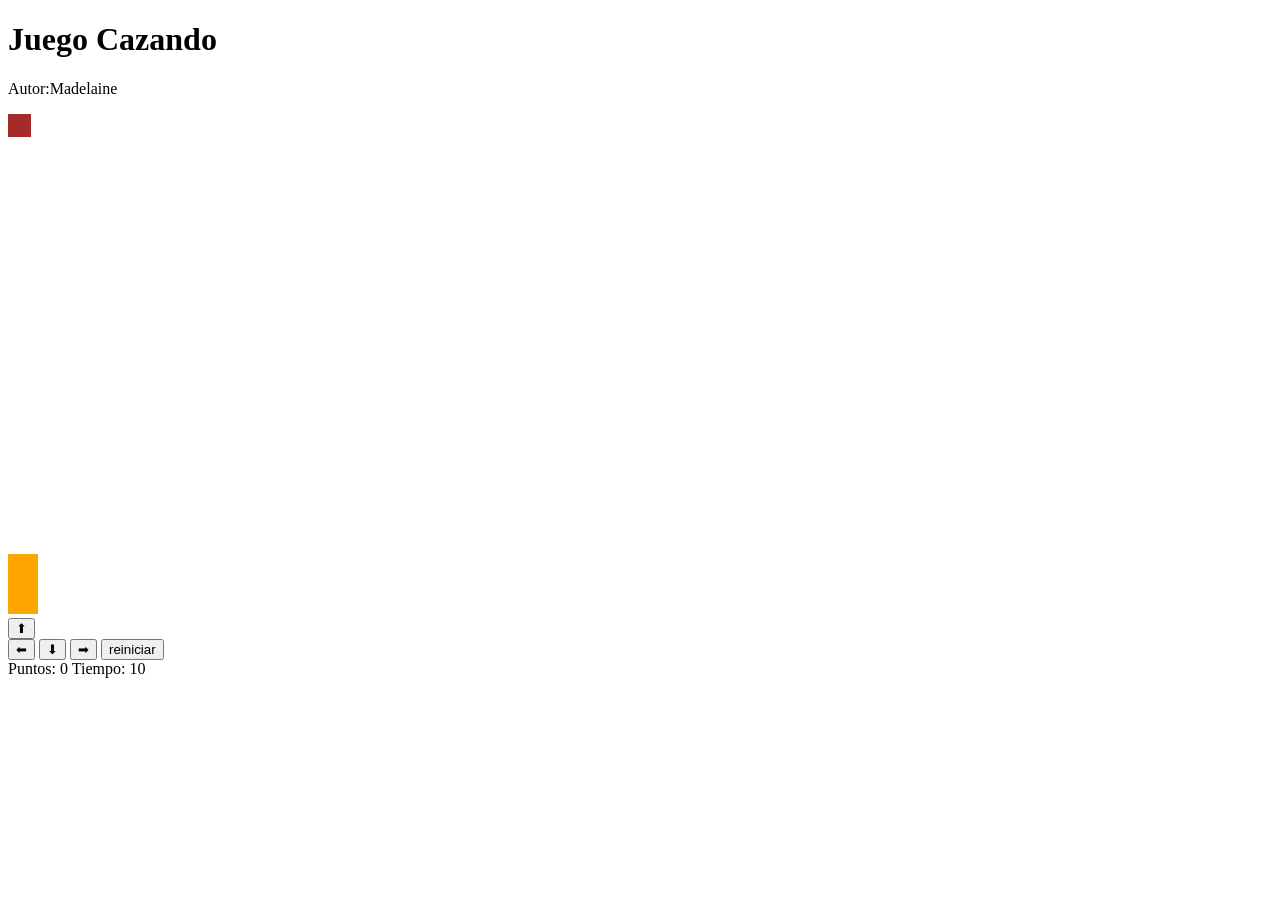
==== index.html @ 52787a4e "subir" ====
<!DOCTYPE html>
<html>
<head>
  <title>Juego Cazando</title>
  <link href="cazando.css" rel="stylesheet"/>
</head>
<body onload="dibujarIniciar()">

  <h1>Juego Cazando</h1>
  <p>Autor:Madelaine</p>
  <canvas id="areaJuego" width="500" height="500"></canvas>

  <div class="controles">
    <button onclick="moverArriba()">⬆</button>
    <br>
    <button onclick="moverIzquierda()">⬅</button>
    <button onclick="moverAbajo()">⬇</button>
    <button onclick="moverDerecha()">➡</button>
    <button onclick="reiniciar()">reiniciar</button>
  </div>


  <div class="panel">
    <span>Puntos: <span id="puntos">0</span></span>
    <span>Tiempo: <span id="tiempo">10</span></span>
  </div>

  <p id="mensaje"></p>
  <script src="cazando.js"></script>
  <script src="util.js"></script>
</body>
</html>
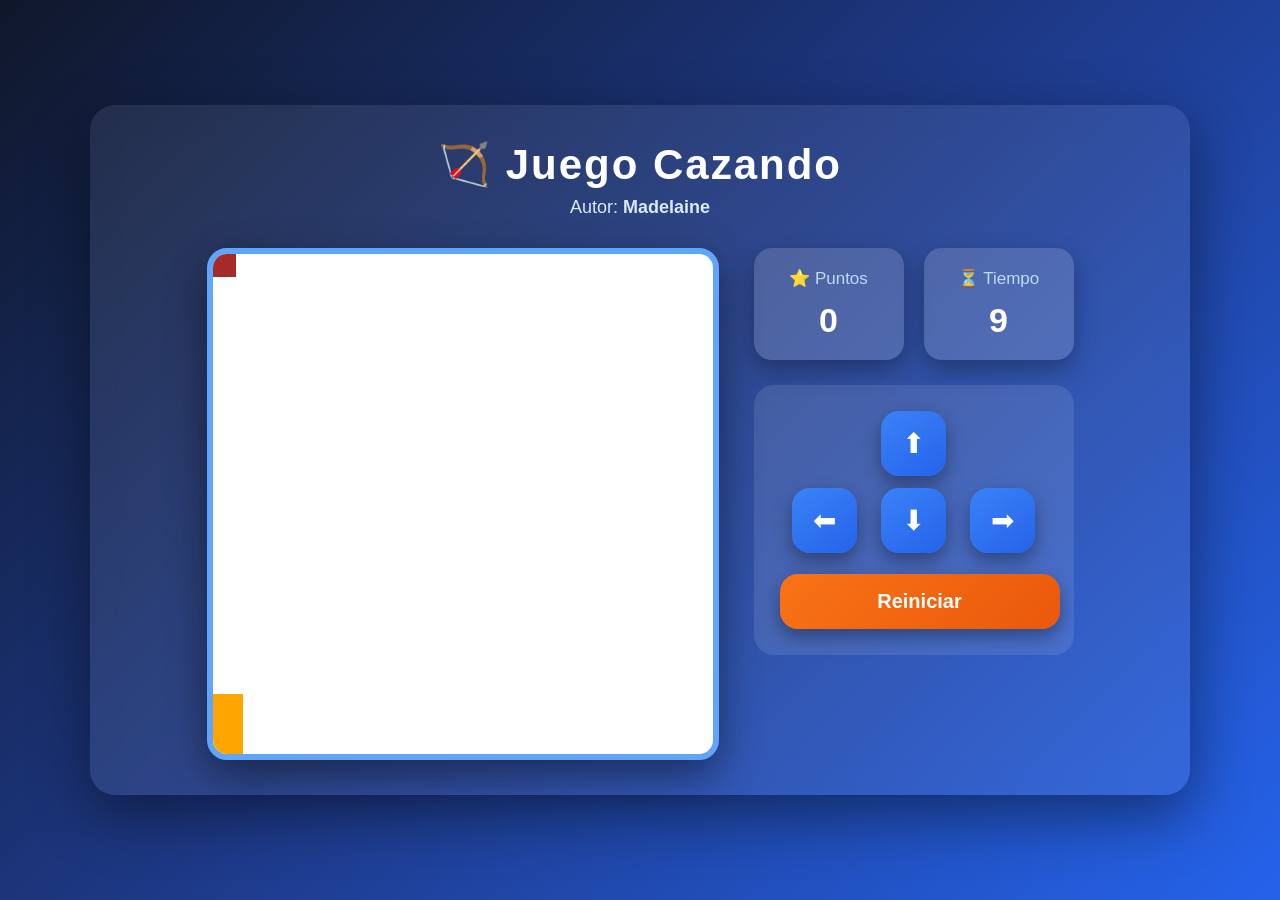
==== commit 6f599814: "estilo con IA" ====
--- a/index.html
+++ b/index.html
@@ -1,32 +1,66 @@
 <!DOCTYPE html>
-<html>
+<html lang="es">
 <head>
-  <title>Juego Cazando</title>
-  <link href="cazando.css" rel="stylesheet"/>
+    <meta charset="UTF-8">
+    <title>Juego Cazando</title>
+    <link rel="stylesheet" href="cazando.css">
 </head>
+
 <body onload="dibujarIniciar()">
 
-  <h1>Juego Cazando</h1>
-  <p>Autor:Madelaine</p>
-  <canvas id="areaJuego" width="500" height="500"></canvas>
+<div class="contenedor">
 
-  <div class="controles">
-    <button onclick="moverArriba()">⬆</button>
-    <br>
-    <button onclick="moverIzquierda()">⬅</button>
-    <button onclick="moverAbajo()">⬇</button>
-    <button onclick="moverDerecha()">➡</button>
-    <button onclick="reiniciar()">reiniciar</button>
-  </div>
+    <header class="cabecera">
+        <h1>🏹 Juego Cazando</h1>
+        <p>Autor: <strong>Madelaine</strong></p>
+    </header>
 
+    <div class="juego">
 
-  <div class="panel">
-    <span>Puntos: <span id="puntos">0</span></span>
-    <span>Tiempo: <span id="tiempo">10</span></span>
-  </div>
+        <canvas id="areaJuego" width="500" height="500"></canvas>
 
-  <p id="mensaje"></p>
-  <script src="cazando.js"></script>
-  <script src="util.js"></script>
+        <div class="ladoDerecho">
+
+            <div class="panel">
+
+                <div class="tarjeta">
+                    <span class="tituloPanel">⭐ Puntos</span>
+                    <span id="puntos">0</span>
+                </div>
+
+                <div class="tarjeta">
+                    <span class="tituloPanel">⏳ Tiempo</span>
+                    <span id="tiempo">10</span>
+                </div>
+
+            </div>
+
+            <div class="controles">
+
+                <button onclick="moverArriba()">⬆</button>
+
+                <div class="fila">
+                    <button onclick="moverIzquierda()">⬅</button>
+                    <button onclick="moverAbajo()">⬇</button>
+                    <button onclick="moverDerecha()">➡</button>
+                </div>
+
+                <button class="reiniciar" onclick="reiniciar()">
+                    Reiniciar
+                </button>
+
+            </div>
+
+            <p id="mensaje"></p>
+
+        </div>
+
+    </div>
+
+</div>
+
+<script src="cazando.js"></script>
+<script src="util.js"></script>
+
 </body>
 </html>
--- a/cazando.css
+++ b/cazando.css
@@ -0,0 +1,232 @@
+*{
+    margin:0;
+    padding:0;
+    box-sizing:border-box;
+}
+
+body{
+
+    font-family:Arial,Helvetica,sans-serif;
+
+    background:
+    linear-gradient(135deg,#0f172a,#1e3a8a,#2563eb);
+
+    min-height:100vh;
+
+    display:flex;
+    justify-content:center;
+    align-items:center;
+
+    color:white;
+}
+
+.contenedor{
+
+    width:95%;
+    max-width:1100px;
+
+    background:rgba(255,255,255,.08);
+
+    backdrop-filter:blur(15px);
+
+    border-radius:25px;
+
+    padding:35px;
+
+    box-shadow:
+    0 20px 60px rgba(0,0,0,.45);
+
+}
+
+.cabecera{
+
+    text-align:center;
+    margin-bottom:30px;
+
+}
+
+h1{
+
+    font-size:42px;
+    margin-bottom:8px;
+    letter-spacing:2px;
+
+}
+
+.cabecera p{
+
+    color:#dbeafe;
+    font-size:18px;
+
+}
+
+.juego{
+
+    display:flex;
+    justify-content:center;
+    align-items:flex-start;
+    gap:35px;
+
+    flex-wrap:wrap;
+
+}
+
+canvas{
+
+    background:#ffffff;
+
+    border-radius:20px;
+
+    border:6px solid #60a5fa;
+
+    box-shadow:
+    0 15px 40px rgba(0,0,0,.45);
+
+}
+
+.ladoDerecho{
+
+    display:flex;
+    flex-direction:column;
+    gap:25px;
+
+}
+
+.panel{
+
+    display:flex;
+    gap:20px;
+
+}
+
+.tarjeta{
+
+    background:rgba(255,255,255,.15);
+
+    width:150px;
+
+    padding:20px;
+
+    border-radius:18px;
+
+    text-align:center;
+
+    box-shadow:
+    0 10px 25px rgba(0,0,0,.30);
+
+}
+
+.tituloPanel{
+
+    display:block;
+    margin-bottom:12px;
+    font-size:17px;
+    color:#bfdbfe;
+
+}
+
+#puntos,
+#tiempo{
+
+    font-size:34px;
+    font-weight:bold;
+
+}
+
+.controles{
+
+    background:rgba(255,255,255,.10);
+
+    border-radius:20px;
+
+    padding:20px;
+
+    text-align:center;
+
+}
+
+.fila{
+
+    display:flex;
+    justify-content:center;
+    gap:12px;
+
+}
+
+button{
+
+    width:65px;
+    height:65px;
+
+    margin:6px;
+
+    border:none;
+
+    border-radius:18px;
+
+    background:linear-gradient(145deg,#3b82f6,#2563eb);
+
+    color:white;
+
+    font-size:28px;
+
+    cursor:pointer;
+
+    transition:.25s;
+
+    box-shadow:
+    0 8px 18px rgba(0,0,0,.35);
+
+}
+
+button:hover{
+
+    transform:translateY(-4px) scale(1.06);
+
+    background:linear-gradient(145deg,#60a5fa,#3b82f6);
+
+}
+
+button:active{
+
+    transform:scale(.95);
+
+}
+
+.reiniciar{
+
+    width:100%;
+    height:55px;
+
+    margin-top:15px;
+
+    font-size:20px;
+
+    font-weight:bold;
+
+    background:linear-gradient(135deg,#f97316,#ea580c);
+
+}
+
+.reiniciar:hover{
+
+    background:linear-gradient(135deg,#fb923c,#f97316);
+
+}
+
+#mensaje{
+
+    min-height:40px;
+
+    text-align:center;
+
+    font-size:22px;
+
+    font-weight:bold;
+
+    color:#fde047;
+
+    text-shadow:
+    0 0 10px rgba(255,255,0,.6);
+
+}
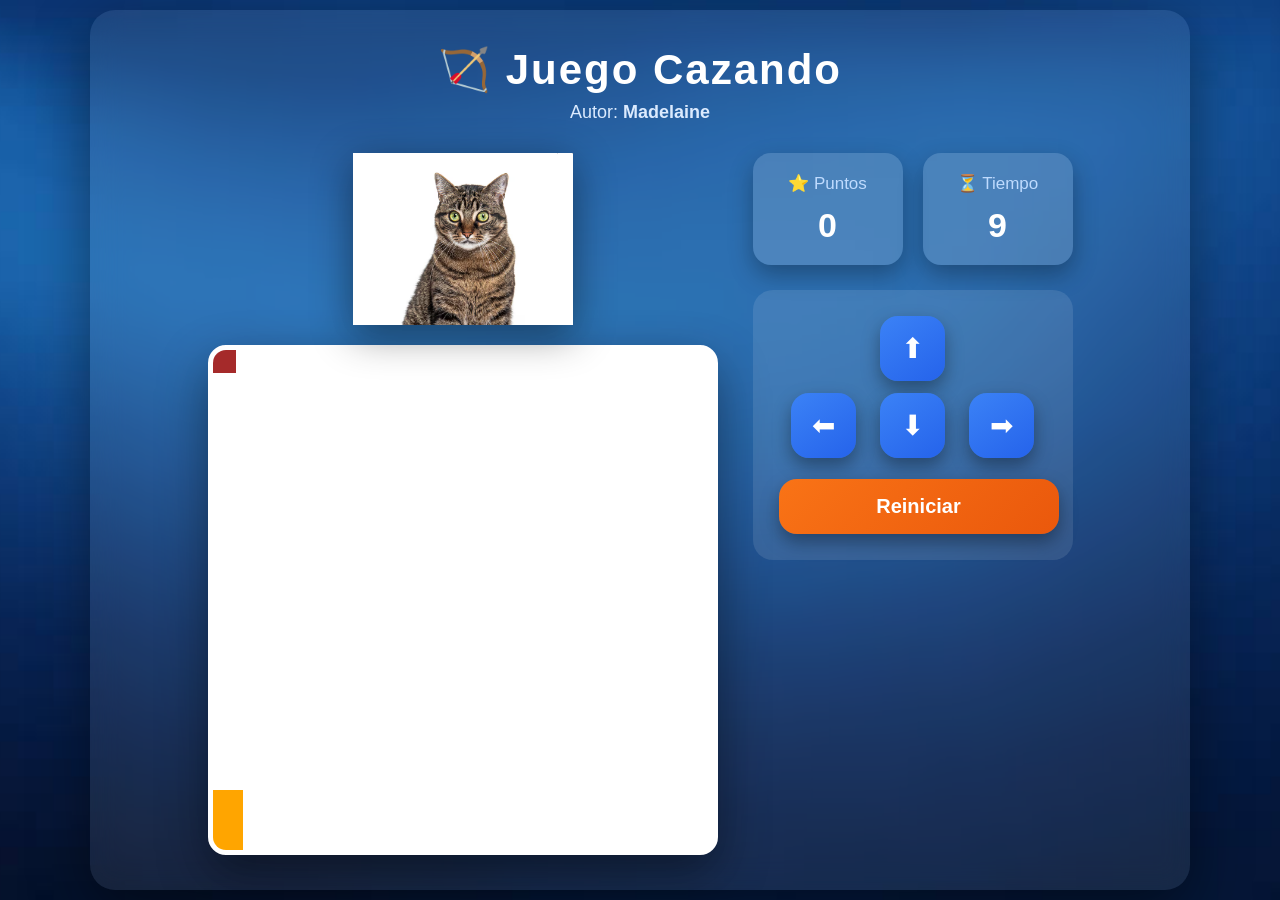
==== commit 4714cdf8: "añadir images con IA" ====
--- a/index.html
+++ b/index.html
@@ -17,8 +17,13 @@
 
     <div class="juego">
 
-        <canvas id="areaJuego" width="500" height="500"></canvas>
+        <div class="zonaJuego">
 
+          <img src="gato.png" class="imagenJuego" alt="Juego">
+
+          <canvas id="areaJuego" width="500" height="500"></canvas>
+
+        </div>
         <div class="ladoDerecho">
 
             <div class="panel">
--- a/cazando.css
+++ b/cazando.css
@@ -229,4 +229,69 @@
     text-shadow:
     0 0 10px rgba(255,255,0,.6);
 
+}
+.zonaJuego{
+
+    display:flex;
+    flex-direction:column;
+    align-items:center;
+
+}
+
+.imagenJuego{
+
+    width:220px;
+
+    margin-bottom:20px;
+
+    filter:drop-shadow(0 10px 20px rgba(0,0,0,.45));
+
+    animation:flotar 3s ease-in-out infinite;
+
+}
+@keyframes flotar{
+
+    0%{
+        transform:translateY(0px);
+    }
+
+    50%{
+        transform:translateY(-8px);
+    }
+
+    100%{
+        transform:translateY(0px);
+    }
+
+}
+canvas{
+
+    background:white;
+
+    border:5px solid #ffffff;
+
+    border-radius:18px;
+
+    box-shadow:
+    0 20px 50px rgba(0,0,0,.45);
+
+}
+body{
+
+    font-family:Arial,Helvetica,sans-serif;
+
+    background-image:url("fondo.png");
+    background-size:cover;
+    background-position:center;
+    background-repeat:no-repeat;
+    background-attachment:fixed;
+
+    min-height:100vh;
+
+    display:flex;
+    justify-content:center;
+    align-items:center;
+
+    color:white;
+
 }
